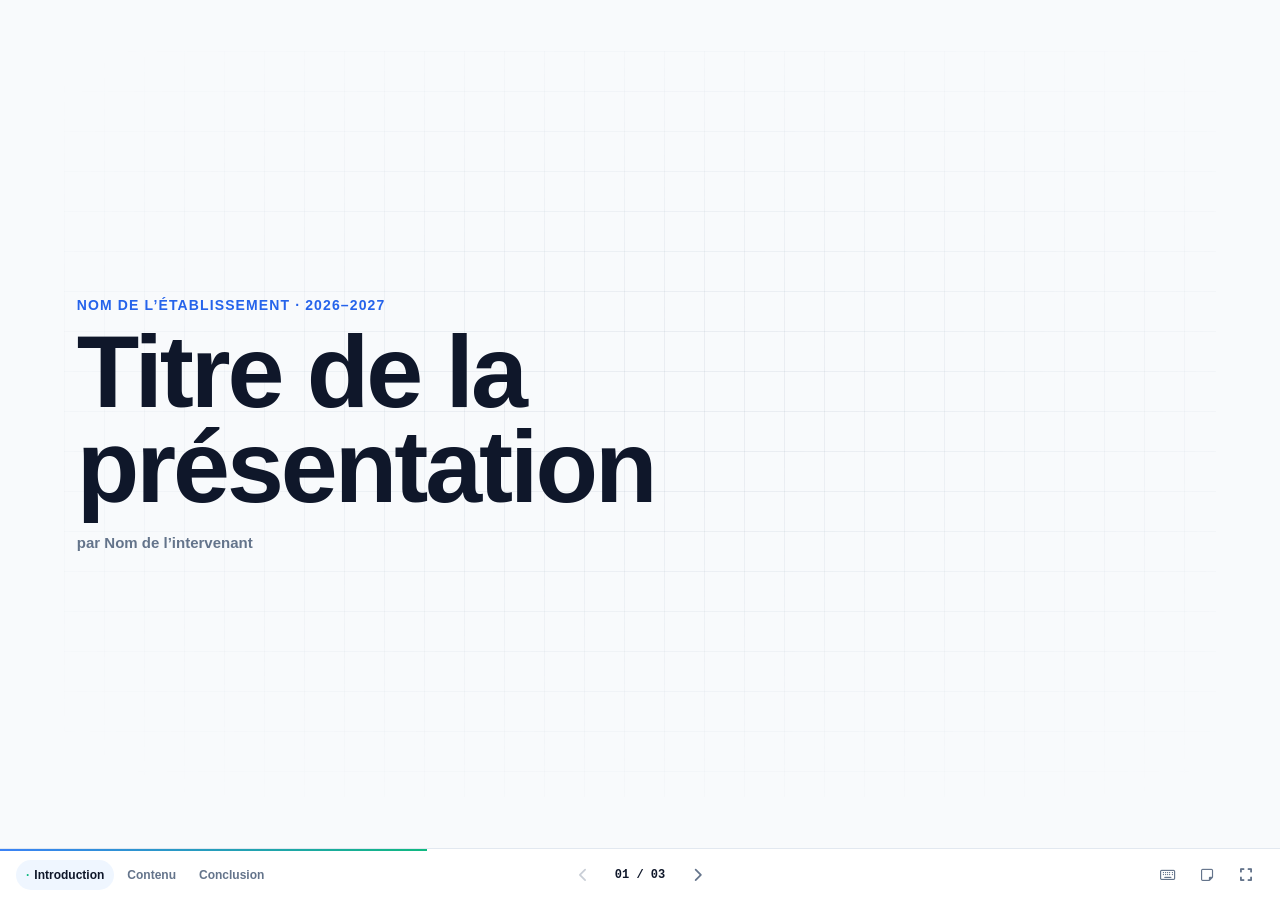
==== assets/presentation-template-1/index.html @ f59f18b9 "Rendre le modèle graphique générique" ====
<!doctype html>
<html lang="fr">
<head>
  <meta charset="utf-8">
  <meta name="viewport" content="width=device-width, initial-scale=1">
  <meta name="theme-color" content="#f8fafc">
  <title>Titre de la présentation</title>
  <link rel="stylesheet" href="https://cdnjs.cloudflare.com/ajax/libs/font-awesome/6.7.2/css/all.min.css">
  <link rel="stylesheet" href="styles.css">
</head>
<body data-institution="NOM DE L’ÉTABLISSEMENT · 2026–2027" data-author="Nom Prénom">
  <main class="stage" id="stage">
    <section class="slide cover-slide active" id="slide-1" data-chapter="introduction" data-chapter-label="Introduction" aria-label="Titre de la présentation" data-notes="Notes de la slide d’ouverture.">
      <div class="slide-inner cover-content">
        <p class="eyebrow">Nom de l’établissement · 2026–2027</p>
        <h1>Titre de la présentation</h1>
        <p class="cover-byline">par Nom de l’intervenant</p>
      </div>
    </section>

    <section class="slide" id="slide-2" data-chapter="contenu" data-chapter-label="Contenu" aria-label="Un message principal" data-notes="Présenter les trois idées successivement.">
      <div class="slide-inner">
        <header class="slide-head">
          <div><p class="eyebrow">Un angle complémentaire</p><h2>Un message principal</h2></div>
        </header>
        <div class="example-grid">
          <article class="card"><span class="number">01</span><h3>Première idée</h3><p>Une formulation courte et utile.</p></article>
          <article class="card build-step" data-build="2"><span class="number">02</span><h3>Deuxième idée</h3><p>Elle apparaît au clic suivant.</p></article>
          <article class="card build-step" data-build="3"><span class="number">03</span><h3>Troisième idée</h3><p>Elle apparaît séparément.</p></article>
        </div>
      </div>
    </section>

    <section class="slide thanks-slide" id="slide-3" data-chapter="conclusion" data-chapter-label="Conclusion" aria-label="Merci" data-notes="Merci.">
      <div class="slide-inner thanks-content"><h2>Merci</h2></div>
    </section>
  </main>

  <footer class="controls" aria-label="Commandes de présentation">
    <nav class="chapters" id="chapter-nav" aria-label="Chapitres"></nav>
    <div class="transport">
      <button class="control-button" id="previous" type="button" aria-label="Slide précédente" title="Précédent"><i class="fa-solid fa-chevron-left" aria-hidden="true"></i><span class="sr-only">Précédent</span></button>
      <span class="counter" id="counter" aria-live="polite">01 / 03</span>
      <button class="control-button" id="next" type="button" aria-label="Slide suivante" title="Suivant"><i class="fa-solid fa-chevron-right" aria-hidden="true"></i><span class="sr-only">Suivant</span></button>
    </div>
    <div class="utilities">
      <button class="control-button" id="shortcuts-toggle" type="button" aria-label="Afficher les raccourcis clavier" aria-expanded="false" aria-controls="keyboard-shortcuts" title="Raccourcis clavier"><i class="fa-regular fa-keyboard" aria-hidden="true"></i><span class="sr-only">Raccourcis clavier</span></button>
      <button class="control-button" id="notes-toggle" type="button" aria-label="Afficher les notes" aria-expanded="false" aria-controls="notes" title="Notes (N)"><i class="fa-regular fa-note-sticky" aria-hidden="true"></i><span class="sr-only">Notes</span></button>
      <button class="control-button" id="fullscreen" type="button" aria-label="Passer en plein écran" title="Plein écran (F)"><i class="fa-solid fa-expand" aria-hidden="true"></i><span class="sr-only">Plein écran</span></button>
    </div>
    <i class="progress" id="progress" aria-hidden="true"></i>
  </footer>

  <aside class="overlay-panel notes" id="notes" aria-label="Notes de l’intervenant">
    <p class="panel-label">Notes intervenant · touche N</p><p id="notes-content"></p>
  </aside>

  <aside class="overlay-panel keyboard-shortcuts" id="keyboard-shortcuts" aria-label="Raccourcis clavier">
    <p class="panel-label">Raccourcis clavier</p>
    <ul class="shortcut-list">
      <li><span>Précédent</span><span class="shortcut-keys"><kbd>←</kbd><kbd>Page ↑</kbd></span></li>
      <li><span>Suivant</span><span class="shortcut-keys"><kbd>→</kbd><kbd>Espace</kbd><kbd>Page ↓</kbd></span></li>
      <li><span>Première slide</span><span class="shortcut-keys" role="img" aria-label="fn plus flèche gauche"><kbd aria-hidden="true">fn</kbd><span class="shortcut-plus" aria-hidden="true">+</span><kbd aria-hidden="true">←</kbd></span></li>
      <li><span>Dernière slide</span><span class="shortcut-keys" role="img" aria-label="fn plus flèche droite"><kbd aria-hidden="true">fn</kbd><span class="shortcut-plus" aria-hidden="true">+</span><kbd aria-hidden="true">→</kbd></span></li>
      <li><span>Plein écran</span><span class="shortcut-keys"><kbd>F</kbd></span></li>
      <li><span>Notes</span><span class="shortcut-keys"><kbd>N</kbd></span></li>
      <li><span>Fermer</span><span class="shortcut-keys"><kbd>Échap</kbd></span></li>
    </ul>
  </aside>

  <script src="presentation.js"></script>
</body>
</html>
---- assets/presentation-template-1/styles.css ----
:root {
  --bg: #f8fafc;
  --surface: #ffffff;
  --ink: #0f172a;
  --muted: #64748b;
  --subtle: #94a3b8;
  --line: #e2e8f0;
  --blue: #3b82f6;
  --blue-dark: #2563eb;
  --blue-soft: #eff6ff;
  --green: #10b981;
  --green-dark: #047857;
  --green-soft: #ecfdf5;
  --navy: #0f172a;
  --radius: 20px;
  --shadow: 0 1px 3px rgba(15, 23, 42, .06), 0 12px 32px rgba(15, 23, 42, .035);
  --sans: Inter, ui-sans-serif, -apple-system, BlinkMacSystemFont, "Segoe UI", sans-serif;
  --mono: "SFMono-Regular", Consolas, "Liberation Mono", monospace;
  --ease: cubic-bezier(.22, 1, .36, 1);
}

* { box-sizing: border-box; }
html, body { width: 100%; height: 100%; }
body { margin: 0; overflow: hidden; color: var(--ink); background: var(--bg); font-family: var(--sans); -webkit-font-smoothing: antialiased; }
body::before, body::after { position: fixed; z-index: 22; top: 18px; color: var(--muted); font: 800 10px/1 var(--mono); letter-spacing: .12em; pointer-events: none; transition: opacity 180ms ease; }
body::before { content: attr(data-institution); left: clamp(34px, 6vw, 88px); }
body::after { content: attr(data-author); right: clamp(34px, 6vw, 88px); }
body:has(.cover-slide.active)::before, body:has(.cover-slide.active)::after { opacity: 0; }
button, a { font: inherit; }
button:focus-visible, a:focus-visible { outline: 3px solid rgba(59,130,246,.55); outline-offset: 3px; }
.sr-only { position: absolute; width: 1px; height: 1px; padding: 0; margin: -1px; overflow: hidden; clip: rect(0, 0, 0, 0); white-space: nowrap; border: 0; }

.stage { position: fixed; inset: 0 0 52px; overflow: hidden; }
.slide { position: absolute; inset: 0; display: grid; place-items: center; padding: clamp(28px, 4vw, 58px) clamp(34px, 6vw, 88px); visibility: hidden; opacity: 0; transform: translateY(8px); pointer-events: none; background: var(--bg); transition: opacity 240ms ease, transform 280ms var(--ease), visibility 0s 280ms; }
.slide::before { content: ""; position: absolute; inset: 6% 5%; pointer-events: none; background-image: linear-gradient(to right, rgba(148,163,184,.14) 1px, transparent 1px), linear-gradient(to bottom, rgba(148,163,184,.14) 1px, transparent 1px); background-size: 40px 40px; mask-image: radial-gradient(ellipse 72% 64% at 52% 48%, #000 18%, transparent 100%); }
.slide.active { visibility: visible; opacity: 1; transform: none; pointer-events: auto; transition-delay: 0s; }
.slide-inner { position: relative; z-index: 1; width: min(100%, 1160px); }
.presentation-fullscreen .slide-inner { zoom: var(--presentation-scale, 1); }

.build-step { visibility: hidden; opacity: 0; transform: translateY(4px); transition: opacity 180ms ease, transform 200ms var(--ease), visibility 0s 200ms; }
.build-step.is-visible { visibility: visible; opacity: 1; transform: none; transition-delay: var(--build-delay, 0ms), var(--build-delay, 0ms), 0s; }

.slide-head { display: flex; align-items: flex-start; justify-content: space-between; gap: 28px; margin-bottom: clamp(24px, 3vw, 38px); }
.slide-head h2 { margin: 0; max-width: 900px; font-size: clamp(38px, 4vw, 56px); line-height: 1.02; letter-spacing: -.03em; }
.eyebrow { margin: 0 0 12px; color: var(--blue-dark); font-size: 14px; font-weight: 700; letter-spacing: .08em; text-transform: uppercase; }
.cover-content h1 { max-width: 900px; margin: 0; font-size: clamp(64px, 8vw, 112px); line-height: .92; letter-spacing: -.03em; }
.cover-byline { margin: 20px 0 0; color: var(--muted); font-size: 15px; font-weight: 650; }

.card { min-height: 260px; padding: 28px; border: 1px solid var(--line); border-radius: var(--radius); background: var(--surface); box-shadow: var(--shadow); }
.card h3 { margin: 0; font-size: clamp(22px, 2.1vw, 28px); line-height: 1.15; letter-spacing: -.012em; }
.card p { margin: 10px 0 0; color: var(--muted); font-size: clamp(17px, 1.55vw, 21px); line-height: 1.45; }
.number { display: block; margin-bottom: 28px; color: var(--blue); font: 800 16px/1 var(--mono); }
.example-grid { display: grid; grid-template-columns: repeat(3, minmax(0, 1fr)); gap: 18px; }
.thanks-content { text-align: center; }
.thanks-content h2 { margin: 0; font-size: clamp(88px, 12vw, 152px); line-height: .9; letter-spacing: .04em; }

.controls { position: fixed; z-index: 20; inset: auto 0 0; height: 52px; display: grid; grid-template-columns: 1fr auto 1fr; align-items: center; padding: 0 16px; border-top: 1px solid var(--line); background: rgba(255,255,255,.9); backdrop-filter: blur(14px); }
.progress { position: absolute; inset: 0 auto auto 0; width: 0; height: 2px; background: linear-gradient(90deg, var(--blue), var(--green)); transition: width 260ms var(--ease); }
.chapters { display: flex; gap: 3px; }
.chapter-button, .control-button { border: 0; border-radius: 999px; color: var(--muted); background: transparent; cursor: pointer; font-size: 12px; font-weight: 700; }
.chapter-button { padding: 8px 10px; }
.chapter-button.active { color: var(--ink); background: var(--blue-soft); }
.chapter-button.visited::before { content: "·"; margin-right: 5px; color: var(--green); }
.transport { display: flex; align-items: center; gap: 8px; }
.control-button { width: 36px; height: 36px; display: grid; place-items: center; padding: 0; font-size: 14px; }
.control-button:hover { color: var(--ink); background: #f1f5f9; }
.control-button[aria-expanded="true"], .control-button.has-build { color: var(--blue-dark); background: var(--blue-soft); }
.control-button:disabled { opacity: .35; cursor: default; }
.counter { min-width: 62px; text-align: center; color: var(--ink); font: 800 12px/1 var(--mono); }
.utilities { justify-self: end; display: flex; gap: 3px; }

.overlay-panel { position: fixed; z-index: 30; right: 16px; bottom: 66px; width: min(420px, calc(100vw - 32px)); padding: 22px; visibility: hidden; opacity: 0; transform: translateY(8px); border: 1px solid #334155; border-radius: 18px; color: #fff; background: rgba(15,23,42,.97); box-shadow: 0 20px 56px rgba(15,23,42,.28); transition: 180ms ease; }
.overlay-panel.open { visibility: visible; opacity: 1; transform: none; }
.panel-label { margin: 0 0 12px; color: #93c5fd; font: 800 12px/1 var(--mono); letter-spacing: .08em; text-transform: uppercase; }
.notes { max-height: 48vh; overflow: auto; }
.notes p:last-child { margin: 0; color: #e2e8f0; font-size: 15px; line-height: 1.55; }
.keyboard-shortcuts { width: min(380px, calc(100vw - 32px)); }
.shortcut-list { display: grid; gap: 10px; margin: 0; padding: 0; list-style: none; }
.shortcut-list li { display: flex; align-items: center; justify-content: space-between; gap: 18px; color: #e2e8f0; font-size: 14px; }
.shortcut-keys { display: flex; align-items: center; justify-content: flex-end; gap: 5px; min-width: 126px; }
.shortcut-keys kbd { min-width: 28px; padding: 5px 7px; border: 1px solid #475569; border-radius: 7px; color: #fff; background: #1e293b; font: 700 11px/1 var(--mono); text-align: center; box-shadow: inset 0 -1px 0 #475569; }
.shortcut-plus { color: #94a3b8; font: 700 11px/1 var(--mono); }

@media (max-width: 980px) {
  .stage { inset-bottom: 56px; overflow: auto; }
  .slide { padding: 34px 18px; overflow-y: auto; place-items: start center; }
  .example-grid { grid-template-columns: 1fr; }
  .chapters { display: none; }
  .controls { height: 56px; grid-template-columns: 1fr auto; }
  .transport { justify-self: start; }
  .utilities { grid-column: 2; }
}

@media (max-width: 620px) {
  .cover-content h1 { font-size: 52px; }
  .slide-head h2 { font-size: 38px; }
  .shortcut-list li { gap: 10px; font-size: 13px; }
}

@media (prefers-reduced-motion: reduce) {
  *, *::before, *::after { animation-duration: 1ms !important; animation-delay: 0ms !important; animation-iteration-count: 1 !important; transition-duration: 1ms !important; scroll-behavior: auto !important; }
}
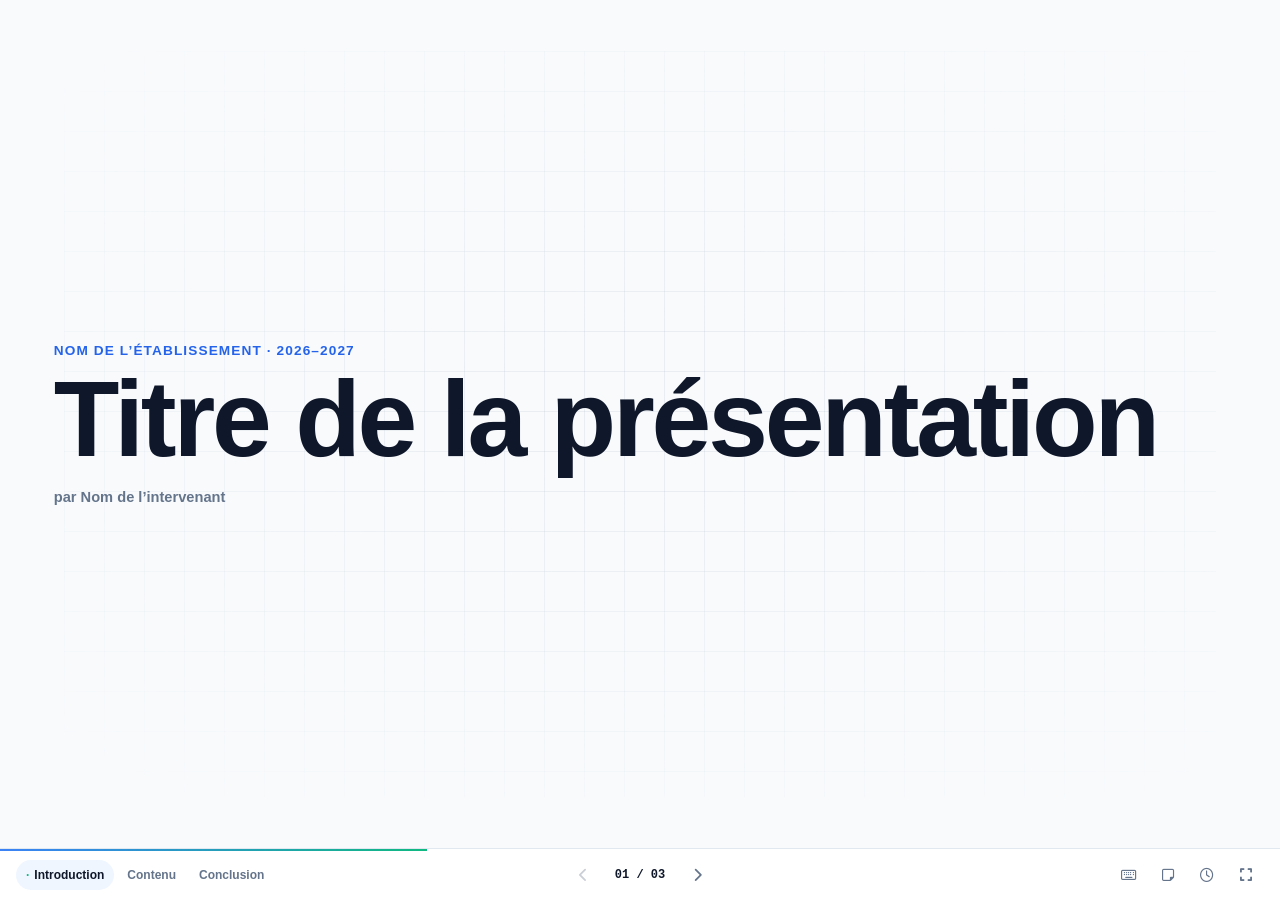
==== commit 035352eb: "feat: add editable notes and slide timers" ====
--- a/assets/presentation-template-1/index.html
+++ b/assets/presentation-template-1/index.html
@@ -22,6 +22,11 @@
       <div class="slide-inner">
         <header class="slide-head">
           <div><p class="eyebrow">Un angle complémentaire</p><h2>Un message principal</h2></div>
+          <div class="slide-timer" data-slide-timer data-duration="300" aria-label="Minuteur de la slide">
+            <output class="timer-display" data-timer-display role="timer" aria-label="Temps restant">05:00</output>
+            <span class="timer-bar" aria-hidden="true"><i class="timer-bar-progress" data-timer-progress></i></span>
+            <span class="sr-only" data-timer-status aria-live="polite"></span>
+          </div>
         </header>
         <div class="example-grid">
           <article class="card"><span class="number">01</span><h3>Première idée</h3><p>Une formulation courte et utile.</p></article>
@@ -46,13 +51,30 @@
     <div class="utilities">
       <button class="control-button" id="shortcuts-toggle" type="button" aria-label="Afficher les raccourcis clavier" aria-expanded="false" aria-controls="keyboard-shortcuts" title="Raccourcis clavier"><i class="fa-regular fa-keyboard" aria-hidden="true"></i><span class="sr-only">Raccourcis clavier</span></button>
       <button class="control-button" id="notes-toggle" type="button" aria-label="Afficher les notes" aria-expanded="false" aria-controls="notes" title="Notes (N)"><i class="fa-regular fa-note-sticky" aria-hidden="true"></i><span class="sr-only">Notes</span></button>
+      <button class="control-button" id="timer-settings-toggle" type="button" aria-label="Régler le minuteur" aria-expanded="false" aria-controls="timer-settings" title="Minuteur" hidden><i class="fa-regular fa-clock" aria-hidden="true"></i><span class="sr-only">Minuteur</span></button>
       <button class="control-button" id="fullscreen" type="button" aria-label="Passer en plein écran" title="Plein écran (F)"><i class="fa-solid fa-expand" aria-hidden="true"></i><span class="sr-only">Plein écran</span></button>
     </div>
     <i class="progress" id="progress" aria-hidden="true"></i>
   </footer>
 
   <aside class="overlay-panel notes" id="notes" aria-label="Notes de l’intervenant">
-    <p class="panel-label">Notes intervenant · touche N</p><p id="notes-content"></p>
+    <p class="panel-label">Notes intervenant · touche N</p>
+    <p class="notes-content" id="notes-content" contenteditable="plaintext-only" role="textbox" aria-multiline="true" aria-label="Notes de l’intervenant pour la slide active" aria-describedby="notes-status" data-placeholder="Cliquer pour ajouter une note"></p>
+    <p class="notes-status" id="notes-status" aria-live="polite"></p>
+  </aside>
+
+  <aside class="overlay-panel timer-settings" id="timer-settings" aria-label="Réglages du minuteur">
+    <p class="panel-label">Minuteur</p>
+    <div class="timer-settings-row">
+      <div class="timer-settings-fields" role="group" aria-label="Durée du minuteur">
+        <label class="timer-field"><input id="timer-minutes" type="number" min="0" max="180" inputmode="numeric" aria-label="Minutes"><span>min</span></label>
+        <label class="timer-field"><input id="timer-seconds" type="number" min="0" max="59" inputmode="numeric" aria-label="Secondes"><span>s</span></label>
+      </div>
+      <div class="timer-settings-actions">
+        <button class="timer-action-button" id="timer-control-toggle" type="button" aria-label="Démarrer le minuteur" title="Démarrer"><i class="fa-solid fa-play" aria-hidden="true"></i></button>
+        <button class="timer-action-button" id="timer-control-reset" type="button" aria-label="Réinitialiser le minuteur à la durée choisie" title="Réinitialiser"><i class="fa-solid fa-rotate-left" aria-hidden="true"></i></button>
+      </div>
+    </div>
   </aside>
 
   <aside class="overlay-panel keyboard-shortcuts" id="keyboard-shortcuts" aria-label="Raccourcis clavier">
--- a/assets/presentation-template-1/styles.css
+++ b/assets/presentation-template-1/styles.css
@@ -31,28 +31,36 @@
 .sr-only { position: absolute; width: 1px; height: 1px; padding: 0; margin: -1px; overflow: hidden; clip: rect(0, 0, 0, 0); white-space: nowrap; border: 0; }
 
 .stage { position: fixed; inset: 0 0 52px; overflow: hidden; }
-.slide { position: absolute; inset: 0; display: grid; place-items: center; padding: clamp(28px, 4vw, 58px) clamp(34px, 6vw, 88px); visibility: hidden; opacity: 0; transform: translateY(8px); pointer-events: none; background: var(--bg); transition: opacity 240ms ease, transform 280ms var(--ease), visibility 0s 280ms; }
+.slide { position: absolute; inset: 0; display: grid; place-items: center; padding: 0; visibility: hidden; opacity: 0; transform: translateY(8px); pointer-events: none; background: var(--bg); transition: opacity 240ms ease, transform 280ms var(--ease), visibility 0s 280ms; }
 .slide::before { content: ""; position: absolute; inset: 6% 5%; pointer-events: none; background-image: linear-gradient(to right, rgba(148,163,184,.14) 1px, transparent 1px), linear-gradient(to bottom, rgba(148,163,184,.14) 1px, transparent 1px); background-size: 40px 40px; mask-image: radial-gradient(ellipse 72% 64% at 52% 48%, #000 18%, transparent 100%); }
 .slide.active { visibility: visible; opacity: 1; transform: none; pointer-events: auto; transition-delay: 0s; }
-.slide-inner { position: relative; z-index: 1; width: min(100%, 1160px); }
-.presentation-fullscreen .slide-inner { zoom: var(--presentation-scale, 1); }
+/* Une slide est une maquette de largeur fixe. On ne réajuste pas les tailles une
+   par une : le bloc entier est mis à l'échelle par --slide-scale, calculé en JS
+   depuis la place disponible. Les proportions ne bougent donc jamais. */
+.slide-inner { position: relative; z-index: 1; width: 1200px; zoom: var(--slide-scale, 1); }
 
 .build-step { visibility: hidden; opacity: 0; transform: translateY(4px); transition: opacity 180ms ease, transform 200ms var(--ease), visibility 0s 200ms; }
 .build-step.is-visible { visibility: visible; opacity: 1; transform: none; transition-delay: var(--build-delay, 0ms), var(--build-delay, 0ms), 0s; }
 
-.slide-head { display: flex; align-items: flex-start; justify-content: space-between; gap: 28px; margin-bottom: clamp(24px, 3vw, 38px); }
-.slide-head h2 { margin: 0; max-width: 900px; font-size: clamp(38px, 4vw, 56px); line-height: 1.02; letter-spacing: -.03em; }
+.slide-head { display: flex; align-items: flex-start; justify-content: space-between; gap: 28px; margin-bottom: 38px; }
+.slide-head h2 { margin: 0; font-size: 54px; line-height: 1.02; letter-spacing: -.03em; }
+.slide-timer { --timer-accent: var(--blue-dark); --timer-done: var(--green-dark); --timer-progress: 100%; flex: 0 0 auto; width: 142px; display: grid; gap: 7px; margin-top: 2px; padding: 8px 11px 9px; border: 1px solid var(--line); border-radius: 14px; background: rgba(255,255,255,.9); box-shadow: 0 7px 20px rgba(15,23,42,.05); }
+.timer-display { min-width: 0; color: var(--ink); font: 800 20px/1 var(--mono); letter-spacing: -.045em; text-align: center; }
+.timer-bar { height: 4px; overflow: hidden; border-radius: 999px; background: var(--line); }
+.timer-bar-progress { display: block; width: var(--timer-progress); height: 100%; border-radius: inherit; background: var(--timer-accent); transition: width 200ms linear; }
+.slide-timer.is-finished .timer-display { color: var(--timer-done); }
+.slide-timer.is-finished .timer-bar-progress { background: var(--timer-done); }
 .eyebrow { margin: 0 0 12px; color: var(--blue-dark); font-size: 14px; font-weight: 700; letter-spacing: .08em; text-transform: uppercase; }
-.cover-content h1 { max-width: 900px; margin: 0; font-size: clamp(64px, 8vw, 112px); line-height: .92; letter-spacing: -.03em; }
+.cover-content h1 { margin: 0; font-size: 110px; line-height: .92; letter-spacing: -.03em; }
 .cover-byline { margin: 20px 0 0; color: var(--muted); font-size: 15px; font-weight: 650; }
 
 .card { min-height: 260px; padding: 28px; border: 1px solid var(--line); border-radius: var(--radius); background: var(--surface); box-shadow: var(--shadow); }
-.card h3 { margin: 0; font-size: clamp(22px, 2.1vw, 28px); line-height: 1.15; letter-spacing: -.012em; }
-.card p { margin: 10px 0 0; color: var(--muted); font-size: clamp(17px, 1.55vw, 21px); line-height: 1.45; }
+.card h3 { margin: 0; font-size: 28px; line-height: 1.15; letter-spacing: -.012em; }
+.card p { margin: 10px 0 0; color: var(--muted); font-size: 21px; line-height: 1.45; }
 .number { display: block; margin-bottom: 28px; color: var(--blue); font: 800 16px/1 var(--mono); }
 .example-grid { display: grid; grid-template-columns: repeat(3, minmax(0, 1fr)); gap: 18px; }
 .thanks-content { text-align: center; }
-.thanks-content h2 { margin: 0; font-size: clamp(88px, 12vw, 152px); line-height: .9; letter-spacing: .04em; }
+.thanks-content h2 { margin: 0; font-size: 152px; line-height: .9; letter-spacing: .04em; }
 
 .controls { position: fixed; z-index: 20; inset: auto 0 0; height: 52px; display: grid; grid-template-columns: 1fr auto 1fr; align-items: center; padding: 0 16px; border-top: 1px solid var(--line); background: rgba(255,255,255,.9); backdrop-filter: blur(14px); }
 .progress { position: absolute; inset: 0 auto auto 0; width: 0; height: 2px; background: linear-gradient(90deg, var(--blue), var(--green)); transition: width 260ms var(--ease); }
@@ -73,7 +81,19 @@
 .overlay-panel.open { visibility: visible; opacity: 1; transform: none; }
 .panel-label { margin: 0 0 12px; color: #93c5fd; font: 800 12px/1 var(--mono); letter-spacing: .08em; text-transform: uppercase; }
 .notes { max-height: 48vh; overflow: auto; }
-.notes p:last-child { margin: 0; color: #e2e8f0; font-size: 15px; line-height: 1.55; }
+.notes-content { min-height: 68px; margin: -8px -10px 0; padding: 8px 10px; border-radius: 10px; outline: 0; color: #e2e8f0; font-size: 15px; line-height: 1.55; white-space: pre-wrap; cursor: text; }
+.notes-content:hover { background: rgba(255,255,255,.055); }
+.notes-content:focus { background: rgba(255,255,255,.08); box-shadow: inset 0 0 0 2px rgba(147,197,253,.72); }
+.notes-content:empty::before { content: attr(data-placeholder); color: #94a3b8; pointer-events: none; }
+.notes-status { margin: 10px 0 0; color: #94a3b8; font: 700 10px/1.3 var(--mono); }
+.timer-settings { width: min(340px, calc(100vw - 32px)); }
+.timer-settings-row { display: flex; align-items: center; justify-content: space-between; gap: 18px; }
+.timer-settings-fields, .timer-settings-actions { display: flex; align-items: center; gap: 8px; }
+.timer-field { display: flex; align-items: center; gap: 4px; color: #94a3b8; font: 700 11px/1 var(--mono); }
+.timer-field input { width: 54px; height: 36px; padding: 0 7px; border: 1px solid #475569; border-radius: 8px; outline: 0; color: #fff; background: #1e293b; font: 800 13px/1 var(--mono); text-align: center; }
+.timer-field input:focus { border-color: #93c5fd; box-shadow: 0 0 0 3px rgba(147,197,253,.2); }
+.timer-action-button { width: 36px; height: 36px; display: grid; place-items: center; padding: 0; border: 0; border-radius: 999px; color: #cbd5e1; background: transparent; cursor: pointer; }
+.timer-action-button:hover, .timer-action-button:focus-visible { color: #fff; background: #1e293b; }
 .keyboard-shortcuts { width: min(380px, calc(100vw - 32px)); }
 .shortcut-list { display: grid; gap: 10px; margin: 0; padding: 0; list-style: none; }
 .shortcut-list li { display: flex; align-items: center; justify-content: space-between; gap: 18px; color: #e2e8f0; font-size: 14px; }
@@ -81,9 +101,16 @@
 .shortcut-keys kbd { min-width: 28px; padding: 5px 7px; border: 1px solid #475569; border-radius: 7px; color: #fff; background: #1e293b; font: 700 11px/1 var(--mono); text-align: center; box-shadow: inset 0 -1px 0 #475569; }
 .shortcut-plus { color: #94a3b8; font: 700 11px/1 var(--mono); }
 
-@media (max-width: 980px) {
+/* Sous 900 px la maquette n'a plus de sens : on rend la main au flux normal,
+   à taille réelle. Tout ce qui restructure la mise en page vit ici, jamais
+   au-dessus de ce seuil — sinon la grille change alors que le cadre, lui, ne
+   change pas. */
+@media (max-width: 900px) {
+  .slide-inner { width: 100%; zoom: 1 !important; }
   .stage { inset-bottom: 56px; overflow: auto; }
   .slide { padding: 34px 18px; overflow-y: auto; place-items: start center; }
+  .slide-head { flex-wrap: wrap; }
+  .slide-timer { margin-left: auto; }
   .example-grid { grid-template-columns: 1fr; }
   .chapters { display: none; }
   .controls { height: 56px; grid-template-columns: 1fr auto; }
@@ -97,6 +124,11 @@
   .shortcut-list li { gap: 10px; font-size: 13px; }
 }
 
+/* Hors plein écran, la slide se montre entière et immobile : les apparitions
+   et les transitions ne servent qu'en projection. */
+html:not(.presentation-fullscreen) .slide,
+html:not(.presentation-fullscreen) .build-step { transition: none !important; }
+
 @media (prefers-reduced-motion: reduce) {
   *, *::before, *::after { animation-duration: 1ms !important; animation-delay: 0ms !important; animation-iteration-count: 1 !important; transition-duration: 1ms !important; scroll-behavior: auto !important; }
 }
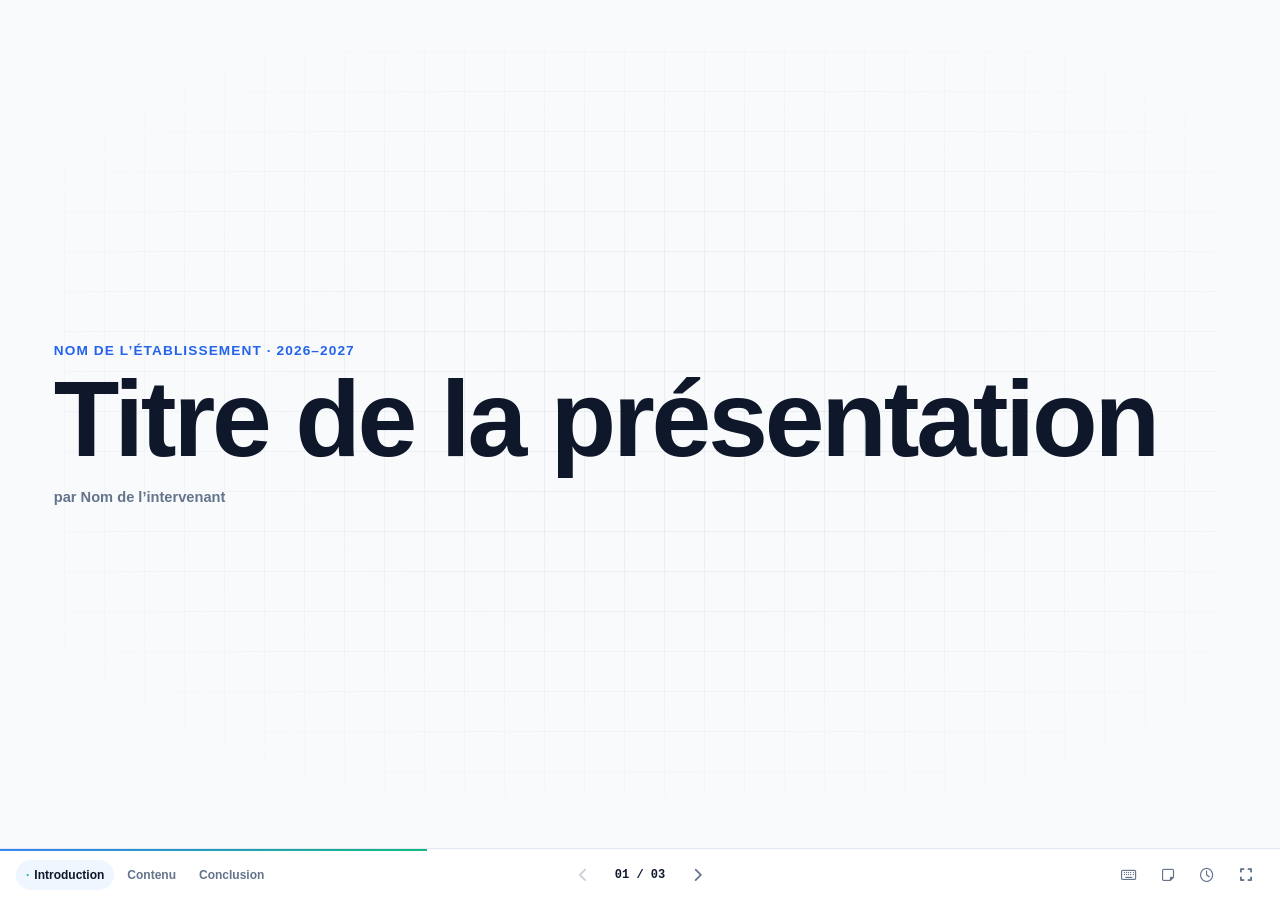
==== commit 705f7d34: "Améliore le multilingue et l’affichage mobile" ====
--- a/assets/presentation-template-1/index.html
+++ b/assets/presentation-template-1/index.html
@@ -2,7 +2,7 @@
 <html lang="fr">
 <head>
   <meta charset="utf-8">
-  <meta name="viewport" content="width=device-width, initial-scale=1">
+  <meta name="viewport" content="width=device-width, initial-scale=1, viewport-fit=cover">
   <meta name="theme-color" content="#f8fafc">
   <title>Titre de la présentation</title>
   <link rel="stylesheet" href="https://cdnjs.cloudflare.com/ajax/libs/font-awesome/6.7.2/css/all.min.css">
@@ -18,7 +18,7 @@
       </div>
     </section>
 
-    <section class="slide" id="slide-2" data-chapter="contenu" data-chapter-label="Contenu" aria-label="Un message principal" data-notes="Présenter les trois idées successivement.">
+    <section class="slide" id="slide-2" data-chapter="contenu" data-chapter-label="Contenu" aria-label="Un message principal" data-notes="Présenter les trois idées successivement." data-video-duration="6" data-video-build-times="1.5,3">
       <div class="slide-inner">
         <header class="slide-head">
           <div><p class="eyebrow">Un angle complémentaire</p><h2>Un message principal</h2></div>
--- a/assets/presentation-template-1/styles.css
+++ b/assets/presentation-template-1/styles.css
@@ -30,7 +30,7 @@
 button:focus-visible, a:focus-visible { outline: 3px solid rgba(59,130,246,.55); outline-offset: 3px; }
 .sr-only { position: absolute; width: 1px; height: 1px; padding: 0; margin: -1px; overflow: hidden; clip: rect(0, 0, 0, 0); white-space: nowrap; border: 0; }
 
-.stage { position: fixed; inset: 0 0 52px; overflow: hidden; }
+.stage { position: fixed; inset: 0 0 calc(52px + env(safe-area-inset-bottom)); overflow: hidden; }
 .slide { position: absolute; inset: 0; display: grid; place-items: center; padding: 0; visibility: hidden; opacity: 0; transform: translateY(8px); pointer-events: none; background: var(--bg); transition: opacity 240ms ease, transform 280ms var(--ease), visibility 0s 280ms; }
 .slide::before { content: ""; position: absolute; inset: 6% 5%; pointer-events: none; background-image: linear-gradient(to right, rgba(148,163,184,.14) 1px, transparent 1px), linear-gradient(to bottom, rgba(148,163,184,.14) 1px, transparent 1px); background-size: 40px 40px; mask-image: radial-gradient(ellipse 72% 64% at 52% 48%, #000 18%, transparent 100%); }
 .slide.active { visibility: visible; opacity: 1; transform: none; pointer-events: auto; transition-delay: 0s; }
@@ -62,7 +62,7 @@
 .thanks-content { text-align: center; }
 .thanks-content h2 { margin: 0; font-size: 152px; line-height: .9; letter-spacing: .04em; }
 
-.controls { position: fixed; z-index: 20; inset: auto 0 0; height: 52px; display: grid; grid-template-columns: 1fr auto 1fr; align-items: center; padding: 0 16px; border-top: 1px solid var(--line); background: rgba(255,255,255,.9); backdrop-filter: blur(14px); }
+.controls { position: fixed; z-index: 20; inset: auto 0 0; height: calc(52px + env(safe-area-inset-bottom)); display: grid; grid-template-columns: 1fr auto 1fr; align-items: center; padding: 0 max(16px, env(safe-area-inset-right)) env(safe-area-inset-bottom) max(16px, env(safe-area-inset-left)); border-top: 1px solid var(--line); background: rgba(255,255,255,.9); backdrop-filter: blur(14px); }
 .progress { position: absolute; inset: 0 auto auto 0; width: 0; height: 2px; background: linear-gradient(90deg, var(--blue), var(--green)); transition: width 260ms var(--ease); }
 .chapters { display: flex; gap: 3px; }
 .chapter-button, .control-button { border: 0; border-radius: 999px; color: var(--muted); background: transparent; cursor: pointer; font-size: 12px; font-weight: 700; }
@@ -77,7 +77,7 @@
 .counter { min-width: 62px; text-align: center; color: var(--ink); font: 800 12px/1 var(--mono); }
 .utilities { justify-self: end; display: flex; gap: 3px; }
 
-.overlay-panel { position: fixed; z-index: 30; right: 16px; bottom: 66px; width: min(420px, calc(100vw - 32px)); padding: 22px; visibility: hidden; opacity: 0; transform: translateY(8px); border: 1px solid #334155; border-radius: 18px; color: #fff; background: rgba(15,23,42,.97); box-shadow: 0 20px 56px rgba(15,23,42,.28); transition: 180ms ease; }
+.overlay-panel { position: fixed; z-index: 30; right: max(16px, env(safe-area-inset-right)); bottom: calc(66px + env(safe-area-inset-bottom)); width: min(420px, calc(100vw - 32px)); padding: 22px; visibility: hidden; opacity: 0; transform: translateY(8px); border: 1px solid #334155; border-radius: 18px; color: #fff; background: rgba(15,23,42,.97); box-shadow: 0 20px 56px rgba(15,23,42,.28); transition: 180ms ease; }
 .overlay-panel.open { visibility: visible; opacity: 1; transform: none; }
 .panel-label { margin: 0 0 12px; color: #93c5fd; font: 800 12px/1 var(--mono); letter-spacing: .08em; text-transform: uppercase; }
 .notes { max-height: 48vh; overflow: auto; }
@@ -107,13 +107,13 @@
    change pas. */
 @media (max-width: 900px) {
   .slide-inner { width: 100%; zoom: 1 !important; }
-  .stage { inset-bottom: 56px; overflow: auto; }
-  .slide { padding: 34px 18px; overflow-y: auto; place-items: start center; }
+  .stage { bottom: calc(56px + env(safe-area-inset-bottom)); overflow: auto; }
+  .slide { padding: calc(34px + env(safe-area-inset-top)) max(18px, env(safe-area-inset-right)) 34px max(18px, env(safe-area-inset-left)); overflow-y: auto; place-items: start center; }
   .slide-head { flex-wrap: wrap; }
   .slide-timer { margin-left: auto; }
   .example-grid { grid-template-columns: 1fr; }
   .chapters { display: none; }
-  .controls { height: 56px; grid-template-columns: 1fr auto; }
+  .controls { height: calc(56px + env(safe-area-inset-bottom)); grid-template-columns: 1fr auto; }
   .transport { justify-self: start; }
   .utilities { grid-column: 2; }
 }
